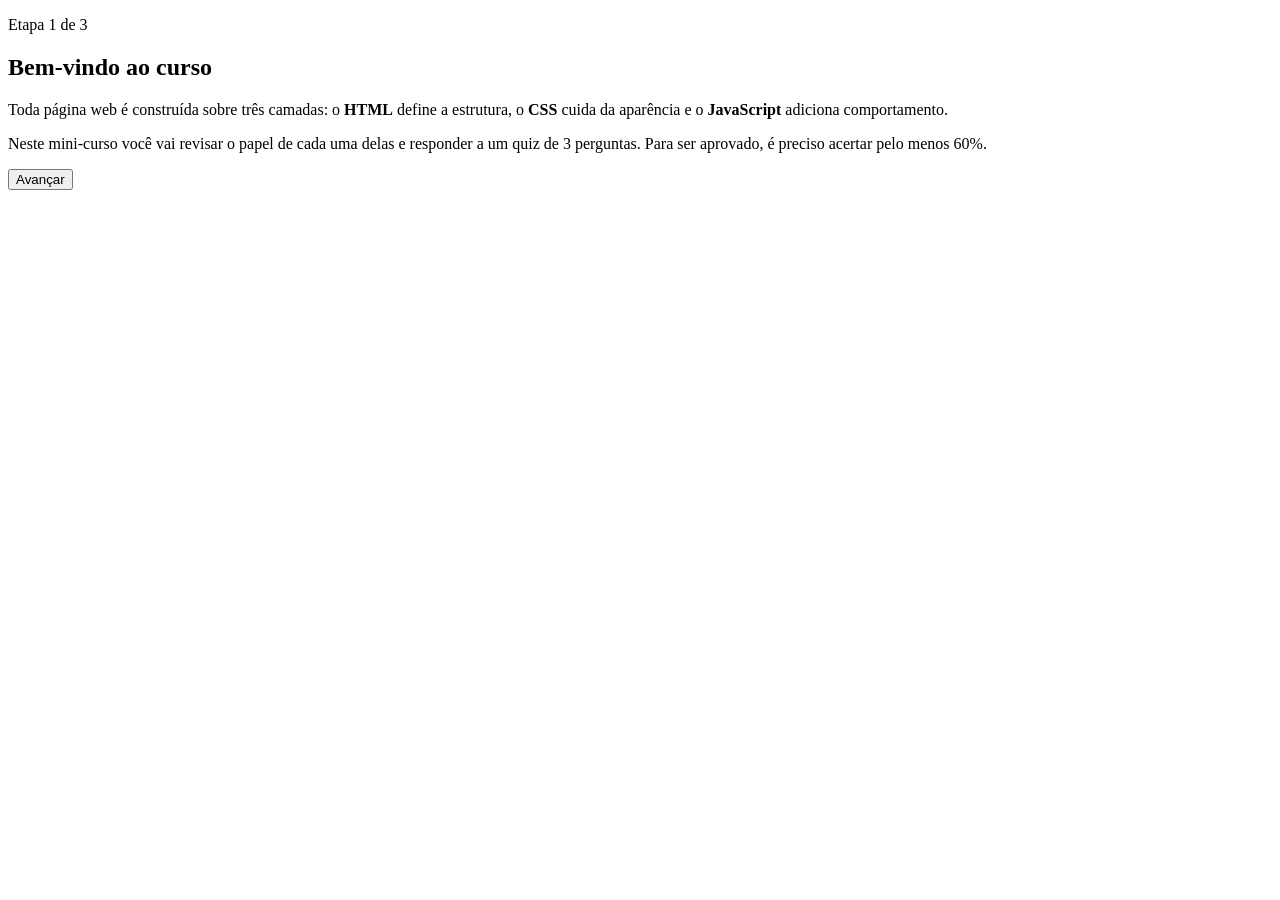
==== curso/index.html @ 6b06236c "feat: adiciona estrutura html das tres telas Co-Authored-By: Claude Opus 5.5 <noreply@anthropic.com>" ====
<!DOCTYPE html>
<html lang="pt-BR">
<head>
  <meta charset="UTF-8">
  <meta name="viewport" content="width=device-width, initial-scale=1">
  <title>Fundamentos de HTML, CSS e JavaScript</title>
</head>
<body>
  <main class="curso">

    <section class="tela" id="tela-boas-vindas" aria-labelledby="titulo-boas-vindas">
      <p class="tela__etapa">Etapa 1 de 3</p>
      <h1 id="titulo-boas-vindas">Bem-vindo ao curso</h1>
      <p>
        Toda página web é construída sobre três camadas: o <strong>HTML</strong> define a estrutura,
        o <strong>CSS</strong> cuida da aparência e o <strong>JavaScript</strong> adiciona comportamento.
      </p>
      <p>
        Neste mini-curso você vai revisar o papel de cada uma delas e responder a um quiz de
        3 perguntas. Para ser aprovado, é preciso acertar pelo menos 60%.
      </p>
      <div class="tela__acoes">
        <button type="button" class="botao" data-acao="avancar">Avançar</button>
      </div>
    </section>

    <section class="tela" id="tela-quiz" aria-labelledby="titulo-quiz" hidden>
      <p class="tela__etapa">Etapa 2 de 3</p>
      <h1 id="titulo-quiz">Quiz</h1>

      <form class="quiz" id="quiz">
        <p class="quiz__progresso" id="quiz-progresso"></p>
        <fieldset class="quiz__pergunta">
          <legend id="quiz-enunciado"></legend>
          <div class="quiz__opcoes" id="quiz-opcoes"></div>
        </fieldset>
        <p class="quiz__feedback" id="quiz-feedback" role="status" aria-live="polite"></p>
        <div class="tela__acoes">
          <button type="submit" class="botao" id="quiz-confirmar">Confirmar</button>
          <button type="button" class="botao" id="quiz-proxima" hidden>Próxima pergunta</button>
        </div>
      </form>

      <div class="resultado" id="resultado" hidden>
        <p class="resultado__nota" id="resultado-nota"></p>
        <p id="resultado-mensagem"></p>
        <div class="tela__acoes">
          <button type="button" class="botao" id="resultado-avancar" data-acao="avancar">Avançar</button>
        </div>
      </div>
    </section>

    <section class="tela" id="tela-conclusao" aria-labelledby="titulo-conclusao" hidden>
      <p class="tela__etapa">Etapa 3 de 3</p>
      <h1 id="titulo-conclusao">Parabéns, você concluiu!</h1>
      <p id="conclusao-nota"></p>
      <p>Obrigado por participar do curso.</p>
    </section>

  </main>

  <script src="js/scorm-api.js"></script>
</body>
</html>
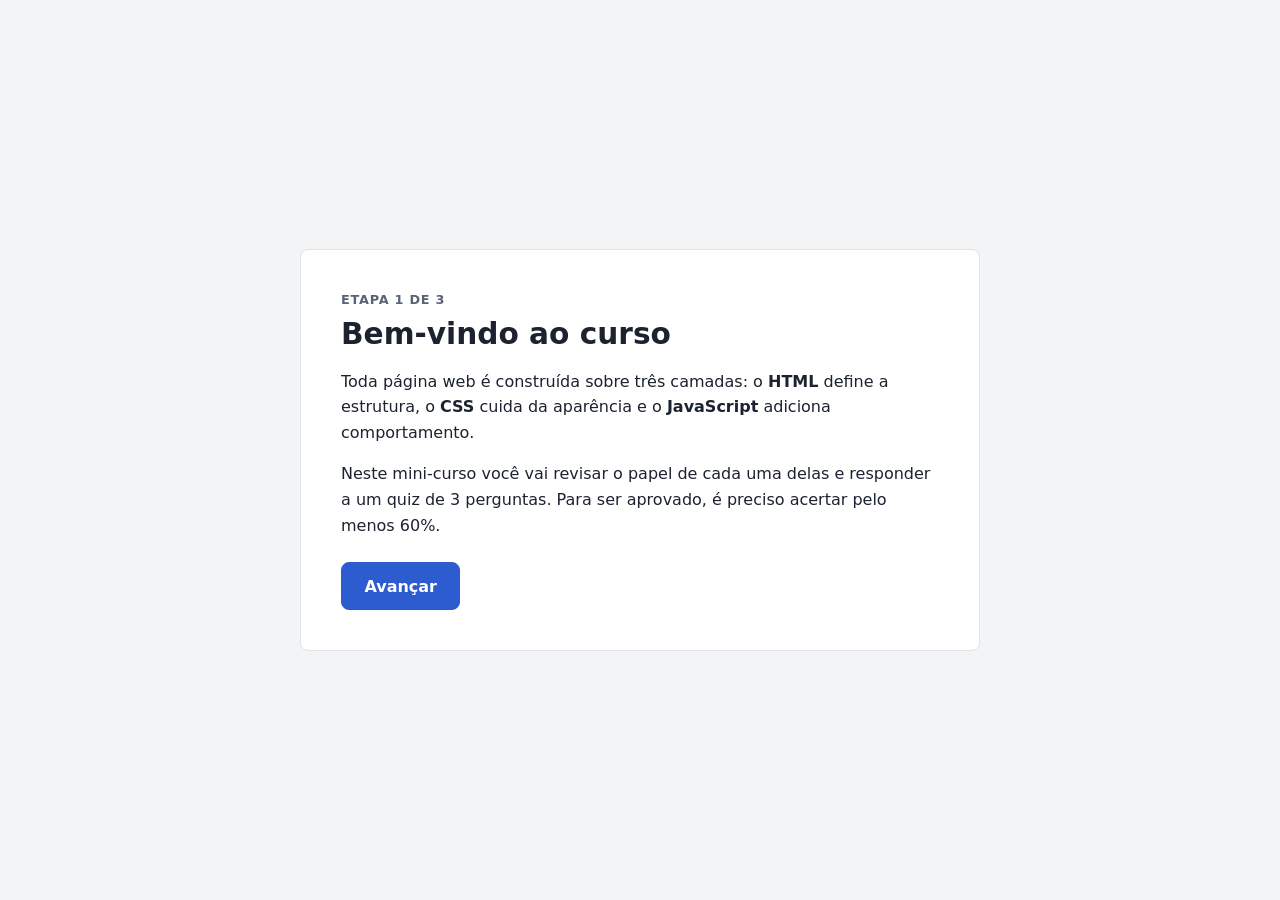
==== commit 13804a44: "style: adiciona layout responsivo Co-Authored-By: Claude Opus 5.5 <noreply@anthropic.com>" ====
--- a/curso/index.html
+++ b/curso/index.html
@@ -4,6 +4,7 @@
   <meta charset="UTF-8">
   <meta name="viewport" content="width=device-width, initial-scale=1">
   <title>Fundamentos de HTML, CSS e JavaScript</title>
+  <link rel="stylesheet" href="css/estilo.css">
 </head>
 <body>
   <main class="curso">
--- a/curso/css/estilo.css
+++ b/curso/css/estilo.css
@@ -0,0 +1,206 @@
+:root {
+  --cor-fundo: #f3f4f6;
+  --cor-superficie: #ffffff;
+  --cor-borda: #dfe2e8;
+  --cor-texto: #1c2230;
+  --cor-texto-suave: #5a6376;
+  --cor-destaque: #2d5bd0;
+  --cor-destaque-escura: #2249ab;
+  --cor-acerto: #1d7a4b;
+  --cor-acerto-fundo: #e9f6ef;
+  --cor-erro: #b3261e;
+  --cor-erro-fundo: #fbeceb;
+  --raio: 8px;
+  --espaco: 1rem;
+}
+
+*,
+*::before,
+*::after {
+  box-sizing: border-box;
+}
+
+body {
+  margin: 0;
+  min-height: 100vh;
+  display: grid;
+  place-items: center;
+  padding: calc(var(--espaco) * 1.5) var(--espaco);
+  background: var(--cor-fundo);
+  color: var(--cor-texto);
+  font-family: system-ui, -apple-system, "Segoe UI", Roboto, sans-serif;
+  font-size: 1rem;
+  line-height: 1.6;
+}
+
+h1 {
+  margin: 0 0 var(--espaco);
+  font-size: clamp(1.4rem, 4vw, 1.85rem);
+  line-height: 1.25;
+}
+
+p {
+  margin: 0 0 var(--espaco);
+}
+
+/* Contêiner e telas */
+
+.curso {
+  width: 100%;
+  max-width: 680px;
+  background: var(--cor-superficie);
+  border: 1px solid var(--cor-borda);
+  border-radius: var(--raio);
+  padding: clamp(1.25rem, 5vw, 2.5rem);
+}
+
+.tela__etapa {
+  margin-bottom: 0.35rem;
+  color: var(--cor-texto-suave);
+  font-size: 0.8rem;
+  font-weight: 600;
+  letter-spacing: 0.06em;
+  text-transform: uppercase;
+}
+
+.tela__acoes {
+  display: flex;
+  flex-wrap: wrap;
+  gap: 0.75rem;
+  margin-top: calc(var(--espaco) * 1.5);
+}
+
+/* Botões */
+
+.botao {
+  appearance: none;
+  border: 1px solid var(--cor-destaque);
+  border-radius: var(--raio);
+  padding: 0.65rem 1.4rem;
+  background: var(--cor-destaque);
+  color: #fff;
+  font: inherit;
+  font-weight: 600;
+  cursor: pointer;
+  transition: background-color 0.15s ease;
+}
+
+.botao:hover {
+  background: var(--cor-destaque-escura);
+}
+
+.botao:disabled {
+  opacity: 0.5;
+  cursor: not-allowed;
+}
+
+.botao--secundario {
+  background: transparent;
+  color: var(--cor-destaque);
+}
+
+.botao--secundario:hover {
+  background: #eef2fc;
+}
+
+.botao:focus-visible,
+.quiz__opcao:focus-within {
+  outline: 3px solid rgba(45, 91, 208, 0.35);
+  outline-offset: 2px;
+}
+
+/* Quiz */
+
+.quiz__progresso {
+  margin-bottom: 0.5rem;
+  color: var(--cor-texto-suave);
+  font-size: 0.9rem;
+}
+
+.quiz__pergunta {
+  margin: 0;
+  padding: 0;
+  border: 0;
+}
+
+.quiz__pergunta legend {
+  margin-bottom: 0.75rem;
+  padding: 0;
+  font-size: 1.1rem;
+  font-weight: 600;
+}
+
+.quiz__opcoes {
+  display: grid;
+  gap: 0.6rem;
+}
+
+.quiz__opcao {
+  display: flex;
+  align-items: flex-start;
+  gap: 0.7rem;
+  padding: 0.75rem 0.9rem;
+  border: 1px solid var(--cor-borda);
+  border-radius: var(--raio);
+  cursor: pointer;
+  transition: border-color 0.15s ease;
+}
+
+.quiz__opcao:hover {
+  border-color: var(--cor-destaque);
+}
+
+.quiz__opcao input {
+  margin-top: 0.3rem;
+  accent-color: var(--cor-destaque);
+}
+
+.quiz__opcao--correta {
+  border-color: var(--cor-acerto);
+  background: var(--cor-acerto-fundo);
+}
+
+.quiz__opcao--errada {
+  border-color: var(--cor-erro);
+  background: var(--cor-erro-fundo);
+}
+
+.quiz__feedback {
+  min-height: 1.6em;
+  margin: var(--espaco) 0 0;
+  font-weight: 600;
+}
+
+.quiz__feedback--acerto {
+  color: var(--cor-acerto);
+}
+
+.quiz__feedback--erro {
+  color: var(--cor-erro);
+}
+
+/* Resultado */
+
+.resultado__nota {
+  font-size: 1.5rem;
+  font-weight: 700;
+}
+
+/* Telas pequenas */
+
+@media (max-width: 480px) {
+  body {
+    padding: 0;
+    place-items: stretch;
+  }
+
+  .curso {
+    min-height: 100vh;
+    border: 0;
+    border-radius: 0;
+  }
+
+  .tela__acoes .botao {
+    flex: 1 1 100%;
+  }
+}
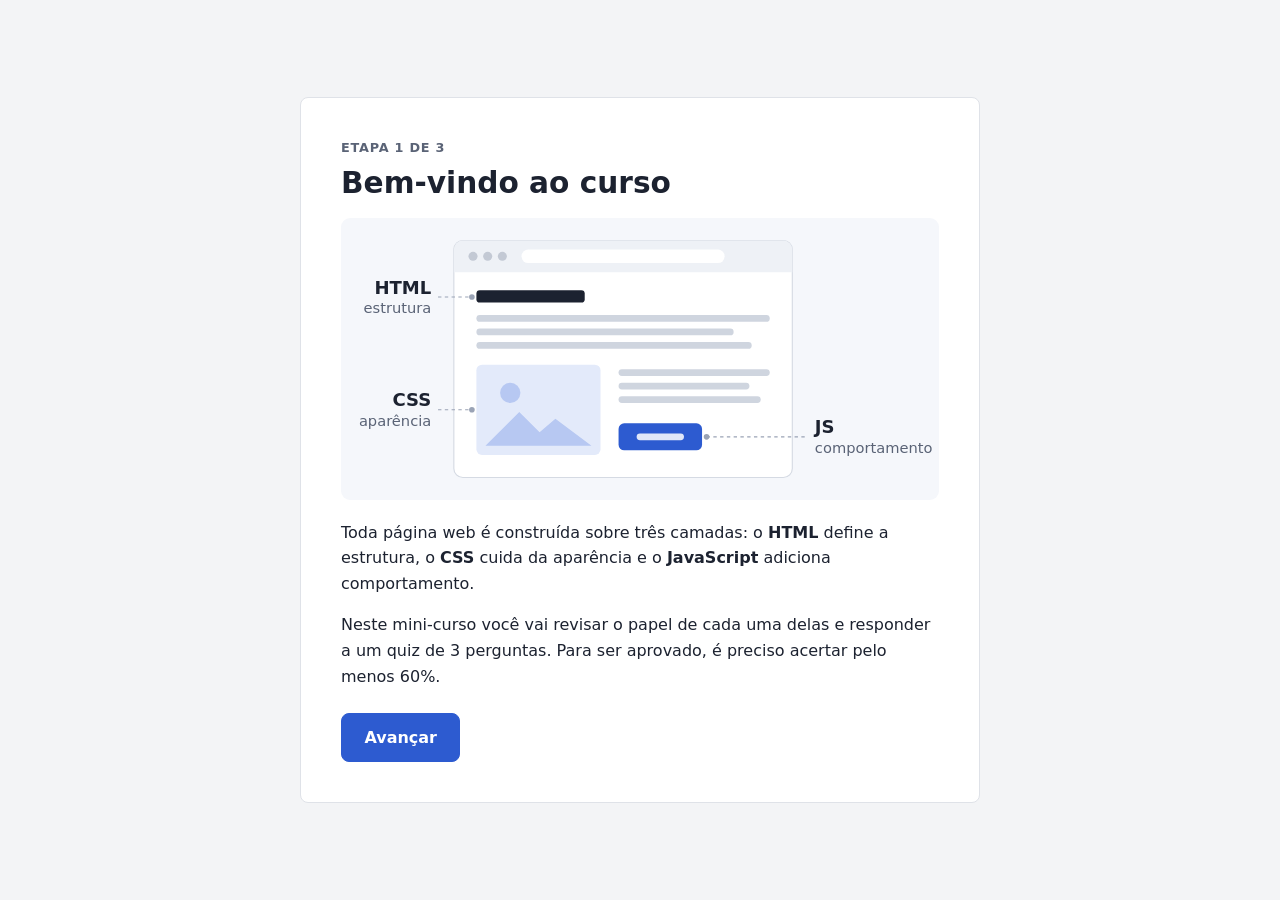
==== commit 37258a81: "feat: adiciona ilustracao na tela de boas-vindas Co-Authored-By: Claude Opus 5.5 <noreply@anthropic." ====
--- a/curso/index.html
+++ b/curso/index.html
@@ -12,6 +12,10 @@
     <section class="tela" id="tela-boas-vindas" aria-labelledby="titulo-boas-vindas">
       <p class="tela__etapa">Etapa 1 de 3</p>
       <h1 id="titulo-boas-vindas">Bem-vindo ao curso</h1>
+      <figure class="ilustracao">
+        <img src="img/camadas-web.svg" width="530" height="250"
+             alt="Esboço de uma página web: o HTML aponta para a estrutura, o CSS para a aparência e o JS para o botão.">
+      </figure>
       <p>
         Toda página web é construída sobre três camadas: o <strong>HTML</strong> define a estrutura,
         o <strong>CSS</strong> cuida da aparência e o <strong>JavaScript</strong> adiciona comportamento.
@@ -61,5 +65,11 @@
   </main>
 
   <script src="js/scorm-api.js"></script>
+  <script src="js/rastreamento.js"></script>
+  <script src="js/navegacao.js"></script>
+  <script src="js/perguntas.js"></script>
+  <script src="js/quiz.js"></script>
+  <script src="js/tela-quiz.js"></script>
+  <script src="js/curso.js"></script>
 </body>
 </html>
--- a/curso/css/estilo.css
+++ b/curso/css/estilo.css
@@ -43,6 +43,11 @@
   margin: 0 0 var(--espaco);
 }
 
+/* Títulos recebem foco via script ao trocar de tela; não precisam de contorno. */
+[tabindex="-1"]:focus {
+  outline: none;
+}
+
 /* Contêiner e telas */
 
 .curso {
@@ -68,6 +73,16 @@
   flex-wrap: wrap;
   gap: 0.75rem;
   margin-top: calc(var(--espaco) * 1.5);
+}
+
+.ilustracao {
+  margin: 0 0 calc(var(--espaco) * 1.25);
+}
+
+.ilustracao img {
+  display: block;
+  width: 100%;
+  height: auto;
 }
 
 /* Botões */
@@ -146,13 +161,17 @@
   transition: border-color 0.15s ease;
 }
 
-.quiz__opcao:hover {
+.quiz__opcao:has(input:enabled):hover {
   border-color: var(--cor-destaque);
 }
 
 .quiz__opcao input {
   margin-top: 0.3rem;
   accent-color: var(--cor-destaque);
+}
+
+.quiz__opcao:has(input:disabled) {
+  cursor: default;
 }
 
 .quiz__opcao--correta {
